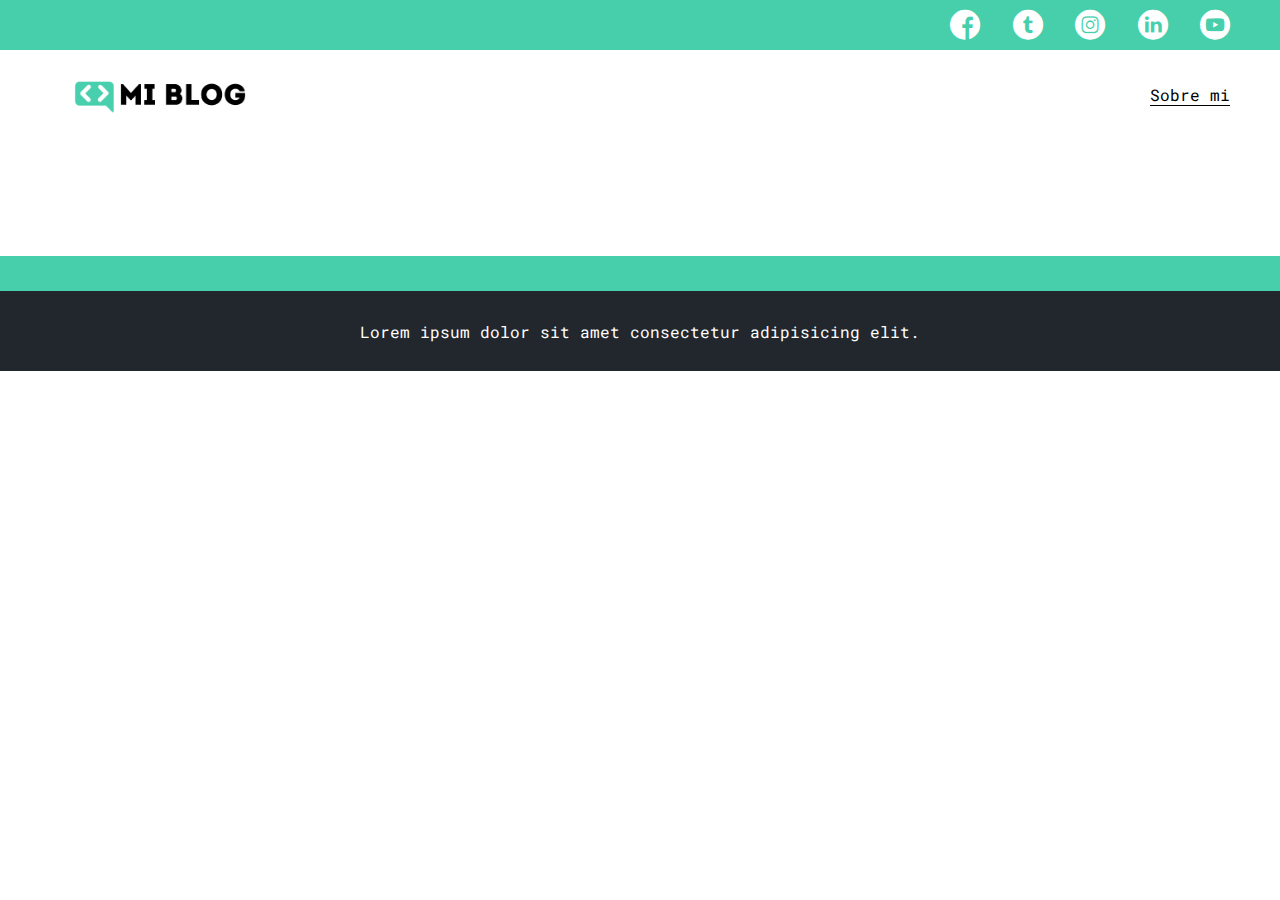
==== blog.html @ 0da94f54 "layout: Se realiza maquetación de la vista blog. También se de ruta anclada en los botones de la vis" ====
<!DOCTYPE html>
<html lang="en">
<head>
  <meta charset="UTF-8">
  <meta http-equiv="X-UA-Compatible" content="IE=edge">
  <meta name="viewport" content="width=device-width, initial-scale=1.0">
  <title>Mi Blog</title>
  <link rel="stylesheet" href="css/main.css">
  <link rel="stylesheet" href="css/font/flaticon.css">
  <link rel="preconnect" href="https://fonts.googleapis.com">
  <link rel="preconnect" href="https://fonts.gstatic.com" crossorigin>
  <link href="https://fonts.googleapis.com/css2?family=Roboto+Mono:wght@400;500;700&family=Roboto+Slab:wght@400;700&family=Roboto:wght@400;500;700;900&display=swap" rel="stylesheet">
</head>
<body>
  <header>
    <section class="header-icons-container">
      <div class="icons">
        <a href="/"><span class="flaticon-001-facebook"></span></a>
        <a href="/"><span class="flaticon-002-twitter"></span></a>
        <a href="/"><span class="flaticon-011-instagram"></span></a>
        <a href="/"><span class="flaticon-010-linkedin"></span></a>
        <a href="/"><span class="flaticon-008-youtube"></span></a>
      </div>
    </section>
    <nav>
      <section class="nav-logo-container">
        <a href="/"><img src="assets/img/Logo-negro.png" alt="Logo de mi blog."></a>
      </section>
      <section class="profile-link">
        <a href="perfil.html">Sobre mi</a>
      </section>
    </nav>
  </header>
  <main>
    <section class="grid-container blogpost-img-container">
      <img src="/" alt="">
    </section>
    <section class="blogpost-main-container">
      <div class="grid-container">
        <h3></h3>
        <article>
          <h1></h1>
          <p></p>
          <p></p>
          <p></p>
        </article>
      </div>
    </section>
    <section class="contact-main-container">
      <div>
        <img src="/" alt="">
        <div class="contact-left">
          <a href="/"></a>
          <p></p>
        </div>
      </div>
      <div>
        <img src="/" alt="">
        <div class="contact-right">
          <a href="/"></a>
          <p></p>
        </div>
      </div>
    </section>
  </main>
  <footer>
    <p>
      Lorem ipsum dolor sit amet consectetur adipisicing elit.
    </p>
  </footer>
</body>
</html>
---- css/main.css ----
@import url('https://fonts.googleapis.com/css2?family=Roboto+Mono:wght@400;500;700&family=Roboto+Slab:wght@400;700&family=Roboto:wght@400;500;700;900&display=swap');

body{
  font-family: 'Roboto Mono', monospace;
  margin: 0;
  padding: 0;
}
a{
  text-decoration: none;
  display: inline;
  color: black;
}
.home-body{
  position: fixed;
  top: 0;
  bottom: 0;
  left: 0;
  right: 0;
}
.grid-container{
  max-width: 980px;
  margin: auto;
}
header{
  width: 100%;
  height: 140px;
  display: grid;
  grid-template-rows: 1fr 1fr;
}
header .header-icons-container{
  width: 100%;
  height: 50px;
  display: grid;
  background-color: #47cfac;
}
header .header-icons-container .icons{
  width: 300px;
  height: auto;
  display: flex;
  justify-items: flex-end;
  align-items: center;
  justify-content: space-between;
  justify-self: end;
  margin-right: 50px;
}
header .icons span{
  color: white;
}
nav{
  display: grid;
  grid-template-columns: 1fr 1fr;
  height: 90px;
}
nav .nav-logo-container{
  margin-left: 50px;
}
nav .nav-logo-container img{
  width: 220px;
  margin-top: 10px;
}
nav .profile-link{
  display: flex;
  align-items: center;
  justify-content: flex-end;
  margin-right: 50px;
}
nav .profile-link a{
  color: black;
  border-bottom: 1px solid black;
}
.home-main{
  display: grid;
  grid-template-columns: 1fr 4fr 1fr;
  height: 100%;
  background-image: url('../assets/img/Cover.png');
  background-position: center;
  background-repeat: no-repeat;
  background-size: cover;
}
.home-main section{
  display: grid;
  grid-column: 2;
  justify-items: center;
  height: 350px;
  margin-top: 80px;
}
.home-main-text{
  font-family: 'Roboto mono', monospace;
  font-size: 30px;
  font-weight: 700;
  letter-spacing: 10px;
  color: white;
}
.home-main-button{
  width: 110px;
  height: 50px;
  background: #47cfac;
  display: grid;
  align-items: center;
}
.home-main-button a {
  font-weight: 700;
  font-size: 18px;
}
.blogs-main{
  display: grid;
}
.blogs-news-container{
  background-color: #e6e9ed;
  padding: 0 50px 40px;
}
.blogs-main-new{
  display: grid;
  grid-template-columns: 2fr 1fr;
  grid-template-rows: 2fr;
}
.blogs-new-img-container{
  grid-column: 1;
}
.blogs-news-img-container img{
  width: 85%;
}
.blogs-news-info-container{
  grid-column: 2;
}
.blogs-new-info-container p{
  margin-bottom: 35px;
}
.blogs-posts-container{
  padding: 0 50px 40px;
}
.blogs-posts-container h3{
  border-bottom: 1px solid #cdd2da;
  padding-bottom: 20px;
  text-align: center;
}
.blogs-button{
  border: 1px solid #47cfac;
  padding: 10px 15px;
  font-size: 12px;
}
.blogs-button:hover {
	border: 1px solid white;
	color: white;
	background-color: #48CFAD;
}
.blogs-posts-container .post-container{
  display: inline-block;
  padding-left: 10px;
  max-width: 30%;
  margin-bottom: 50px;
}
.blogs-posts-container .post-container p{
 margin-bottom: 35px;
}
.blogs-posts-container .post-container img{
  width: 100%;
}
footer{
  text-align: center;
  width: 100%;
  height: 80px;
  background-color: #22272d;
  border-top: 35px solid #47cfac
}
footer p{
  color: white;
  margin-top: 30px;
}
---- css/font/flaticon.css ----
/*
  	Flaticon icon font: Flaticon
  	Creation date: 20/12/2018 09:27
  	*/

@font-face {
  font-family: "Flaticon";
  src: url("./Flaticon.eot");
  src: url("./Flaticon.eot?#iefix") format("embedded-opentype"),
       url("./Flaticon.woff") format("woff"),
       url("./Flaticon.ttf") format("truetype"),
       url("./Flaticon.svg#Flaticon") format("svg");
  font-weight: normal;
  font-style: normal;
}

@media screen and (-webkit-min-device-pixel-ratio:0) {
  @font-face {
    font-family: "Flaticon";
    src: url("./Flaticon.svg#Flaticon") format("svg");
  }
}

[class^="flaticon-"]:before, [class*=" flaticon-"]:before,
[class^="flaticon-"]:after, [class*=" flaticon-"]:after {   
  font-family: Flaticon;
        font-size: 30px;
font-style: normal;
margin-left: 20px;
}

.flaticon-001-facebook:before { content: "\f100"; }
.flaticon-002-twitter:before { content: "\f101"; }
.flaticon-003-whatsapp:before { content: "\f102"; }
.flaticon-004-groupme:before { content: "\f103"; }
.flaticon-005-kik:before { content: "\f104"; }
.flaticon-006-skype:before { content: "\f105"; }
.flaticon-007-periscope:before { content: "\f106"; }
.flaticon-008-youtube:before { content: "\f107"; }
.flaticon-009-itunes:before { content: "\f108"; }
.flaticon-010-linkedin:before { content: "\f109"; }
.flaticon-011-instagram:before { content: "\f10a"; }
.flaticon-012-messenger:before { content: "\f10b"; }
.flaticon-013-twitter-1:before { content: "\f10c"; }
.flaticon-014-snapchat:before { content: "\f10d"; }
.flaticon-015-reddit:before { content: "\f10e"; }
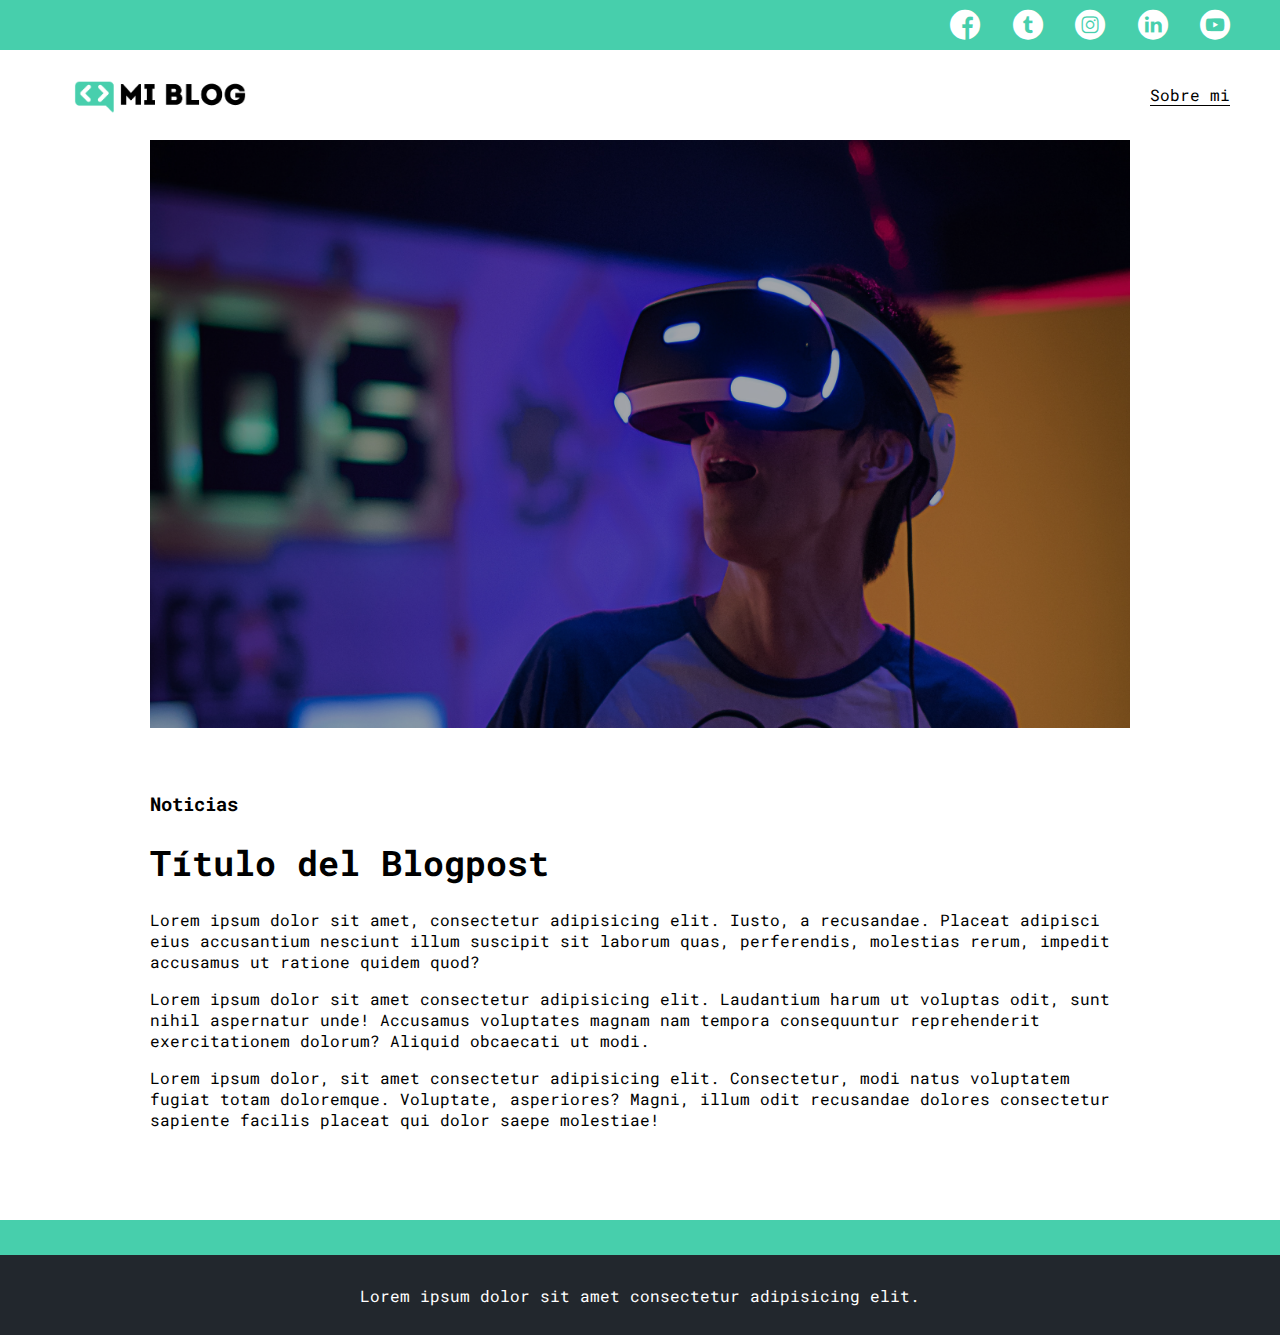
==== commit 7d7958bc: "style: Se dan estilos al título y contenedores en vista de blog; se agrega texto domi y se agregan e" ====
--- a/blog.html
+++ b/blog.html
@@ -31,18 +31,24 @@
       </section>
     </nav>
   </header>
-  <main>
+  <main class="blogpost-main-container">
     <section class="grid-container blogpost-img-container">
-      <img src="/" alt="">
+      <img src="assets/img/post-1.png" alt="">
     </section>
-    <section class="blogpost-main-container">
+    <section>
       <div class="grid-container">
-        <h3></h3>
+        <h3>Noticias</h3>
         <article>
-          <h1></h1>
-          <p></p>
-          <p></p>
-          <p></p>
+          <h1>Título del Blogpost</h1>
+          <p>
+            Lorem ipsum dolor sit amet, consectetur adipisicing elit. Iusto, a recusandae. Placeat adipisci eius accusantium nesciunt illum suscipit sit laborum quas, perferendis, molestias rerum, impedit accusamus ut ratione quidem quod?
+          </p>
+          <p>
+            Lorem ipsum dolor sit amet consectetur adipisicing elit. Laudantium harum ut voluptas odit, sunt nihil aspernatur unde! Accusamus voluptates magnam nam tempora consequuntur reprehenderit exercitationem dolorum? Aliquid obcaecati ut modi.
+          </p>
+          <p>
+            Lorem ipsum dolor, sit amet consectetur adipisicing elit. Consectetur, modi natus voluptatem fugiat totam doloremque. Voluptate, asperiores? Magni, illum odit recusandae dolores consectetur sapiente facilis placeat qui dolor saepe molestiae!
+          </p>
         </article>
       </div>
     </section>
--- a/css/main.css
+++ b/css/main.css
@@ -166,4 +166,20 @@
 footer p{
   color: white;
   margin-top: 30px;
+}
+.blogpost-img-container{
+  padding: 0 50px 40px;
+}
+.blogpost-img-container img{
+  width: 100%;
+}
+.blogpost-img-container{
+  padding: 0 50px 40px;
+}
+.blogpost-img-container h3{
+  border-bottom: 1px solid  #cdd2da;
+  padding-bottom: 20px;
+}
+.blogpost-main-container section h1{
+  font-size: 35px;
 }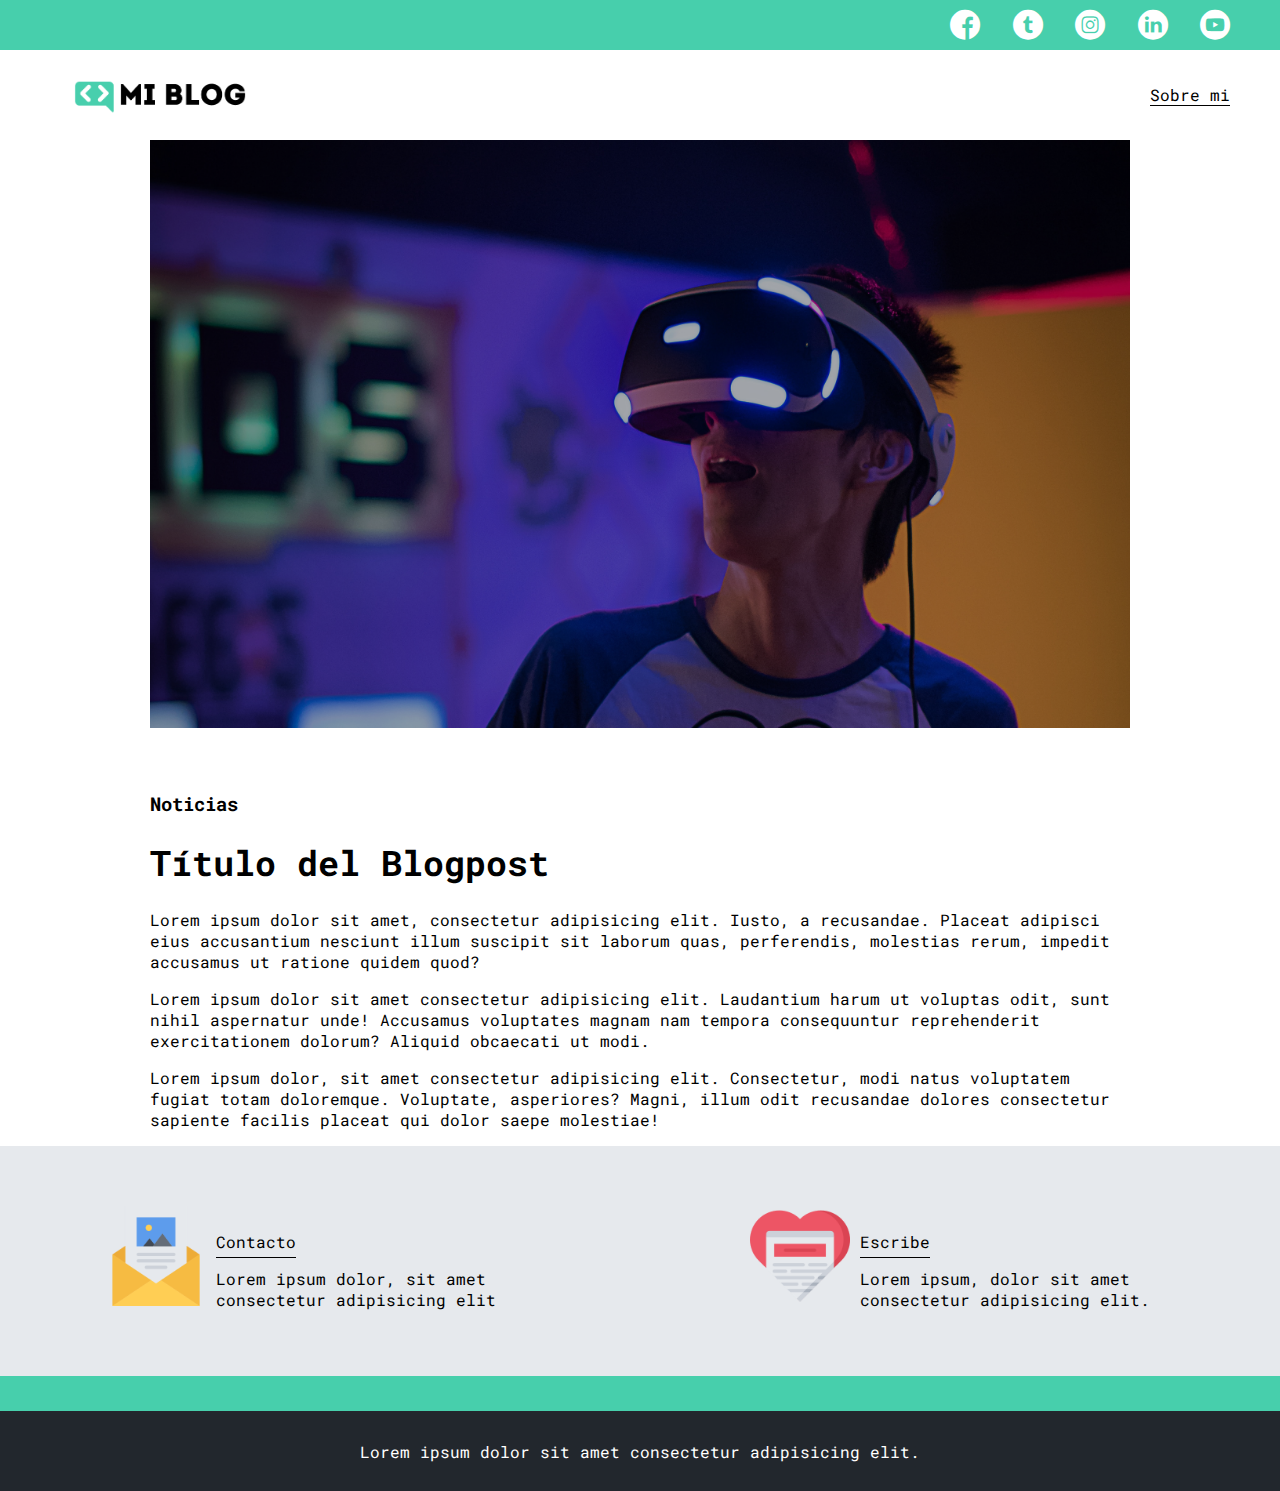
==== commit 8457a7d1: "style: Se dan estilos a la sección de contacto." ====
--- a/blog.html
+++ b/blog.html
@@ -54,17 +54,21 @@
     </section>
     <section class="contact-main-container">
       <div>
-        <img src="/" alt="">
+        <img src="assets/img/013-newsletter.png" alt="">
         <div class="contact-left">
-          <a href="/"></a>
-          <p></p>
+          <a href="/">Contacto</a>
+          <p>
+            Lorem ipsum dolor, sit amet consectetur adipisicing elit
+          </p>
         </div>
       </div>
       <div>
-        <img src="/" alt="">
+        <img src="assets/img/006-like.png" alt="">
         <div class="contact-right">
-          <a href="/"></a>
-          <p></p>
+          <a href="/">Escribe</a>
+          <p>
+            Lorem ipsum, dolor sit amet consectetur adipisicing elit.
+          </p>
         </div>
       </div>
     </section>
--- a/css/main.css
+++ b/css/main.css
@@ -182,4 +182,27 @@
 }
 .blogpost-main-container section h1{
   font-size: 35px;
+}
+.contact-main-container{
+  width: 100%;
+  min-height: 150px;
+  background-color: #e6e9ed;
+  text-align: center;
+  padding-bottom: 50px;
+}
+.contact-main-container div{
+  display: inline-block;
+  width: 49.5%;
+  height: 100%;
+}
+.contact-main-container div a{
+  border-bottom: 1px solid black;
+  padding-bottom: 5px;
+}
+.contact-main-container .contact-left, .contact-right{
+  text-align: initial;
+  margin-top: 85px;
+}
+.contact-main-container img{
+  width: 100px;
 }